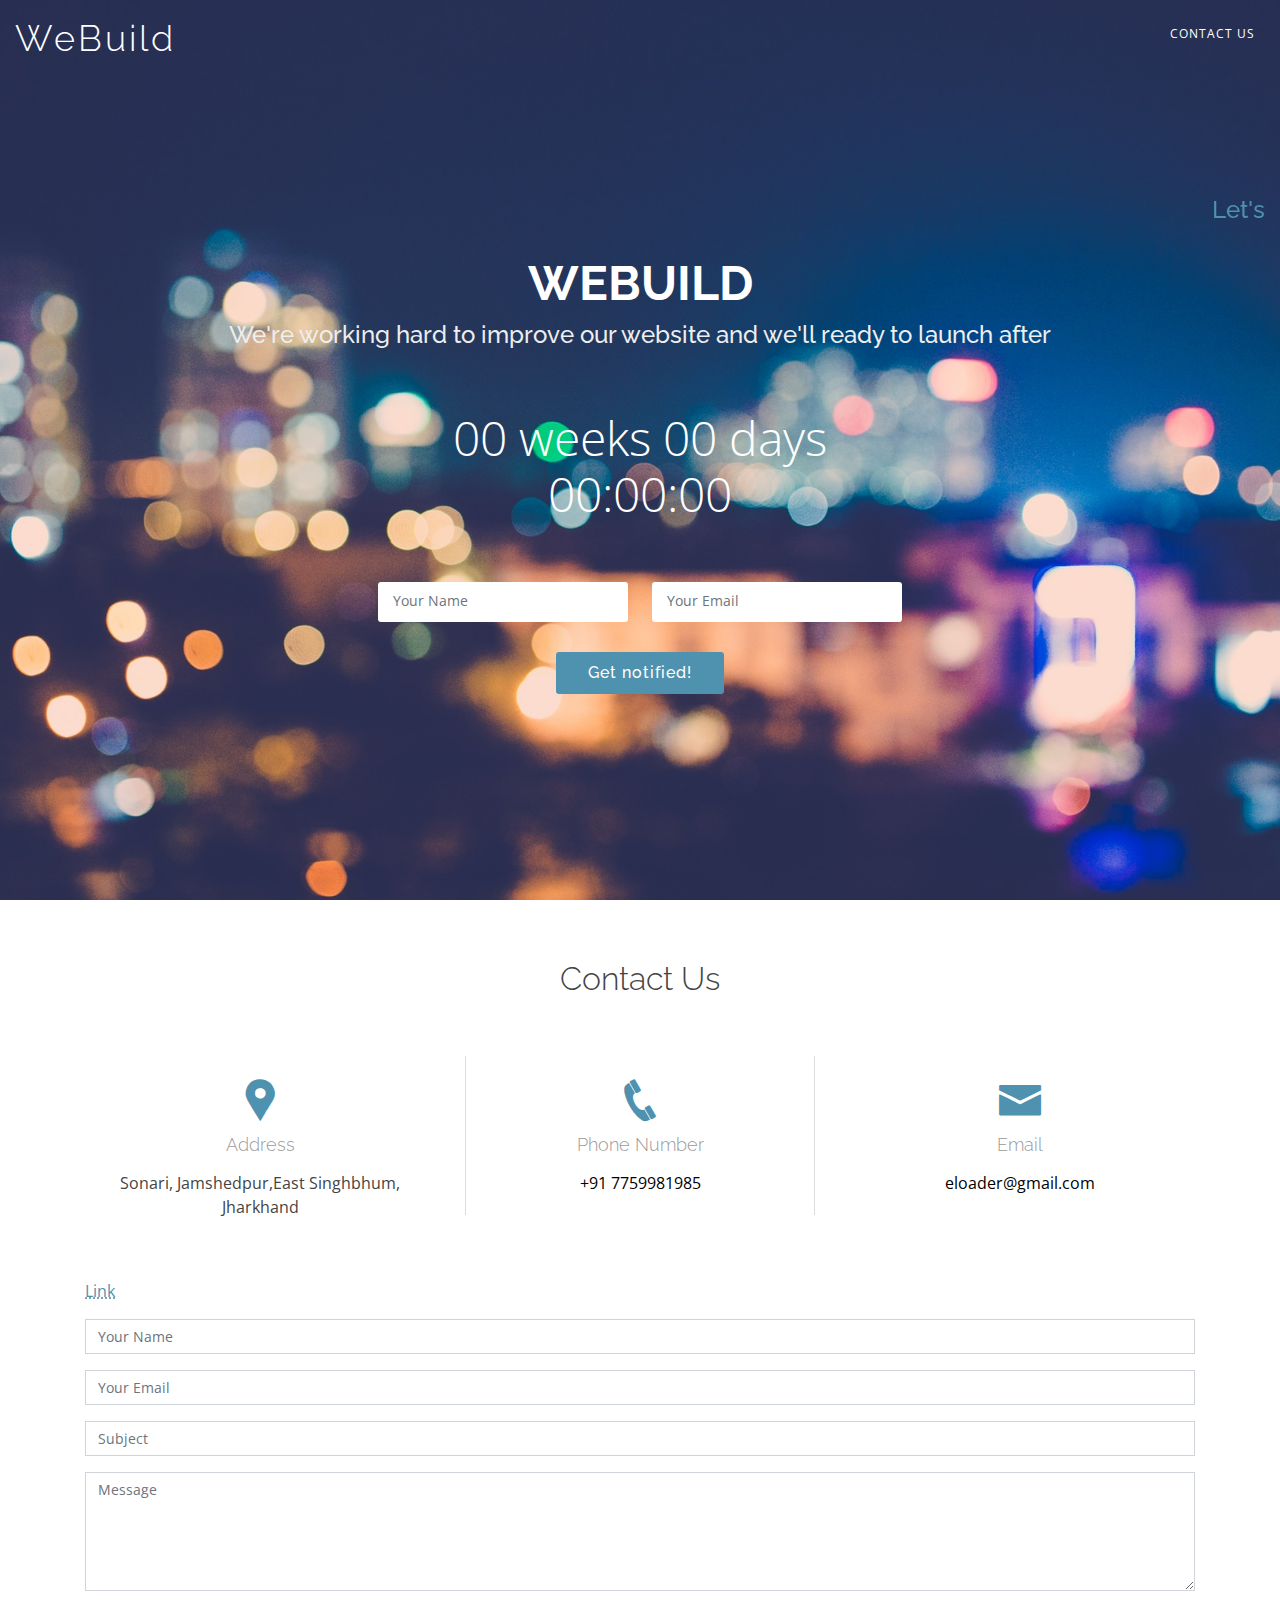
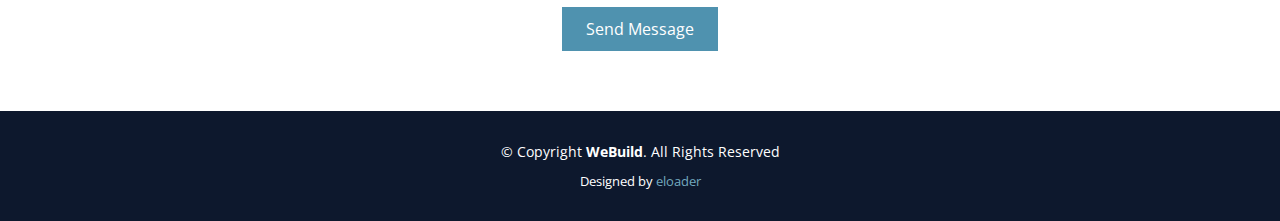
==== index.html @ e7ee73be "Add files via upload" ====
<!DOCTYPE html>
<html lang="en-in">

<head>
  <meta charset="utf-8">
  <meta content="width=device-width, initial-scale=1.0" name="viewport">

  <title>WeBuild - eloader Coming Soon Template</title>
  <meta content="" name="descriptison">
  <meta content="" name="keywords">

  <!-- Favicons -->
  <link href="assets/img/favicon.png" rel="icon">
  <link href="assets/img/apple-touch-icon.png" rel="apple-touch-icon">

  <!-- Google Fonts -->
  <link href="https://fonts.googleapis.com/css?family=Open+Sans:300,300i,400,400i,600,600i,700,700i|Raleway:300,300i,400,400i,600,600i,700,700i" rel="stylesheet">

  <!-- Vendor CSS Files -->
  <link href="assets/vendor/bootstrap/css/bootstrap.min.css" rel="stylesheet">
  <link href="assets/vendor/icofont/icofont.min.css" rel="stylesheet">

  <!-- Template Main CSS File -->
  <link href="assets/css/style.css" rel="stylesheet">

  <!-- =======================================================
  * Template Name: WeBuild - v2.0.0
  * Template URL: https://bootstrapmade.com/free-bootstrap-coming-soon-template-countdwon/
  * Author: BootstrapMade.com
  * License: https://bootstrapmade.com/license/
  * This trial version develop by eloader,all copyright have Bootstrap,so I just modifier so donot take personal.Enjoy the the website,this is fun purpose only.
  ======================================================== -->
</head>

<body>

  <!-- ======= Header ======= -->
  <header id="header">
    <div class="container-fluid">

      <div class="logo float-left">
        <h1 class="text-light"><a href="index.html"><span>WeBuild</span></a></h1>
        <!-- Uncomment below if you prefer to use an image logo -->
        <!-- <a href="index.html"><img src="assets/img/logo.png" alt="" class="img-fluid"></a>-->
      </div>

      <div class="contact-link float-right">
        <a href="#contact" class="scrollto">Contact Us</a>
      </div>

    </div>
  </header><!-- End #header -->

  <!-- ======= Hero Section ======= -->
  <section id="hero">
    <div class="hero-container">
	<marquee background-color:'coral'; onmouseover="this.stop()" onmouseout="this.start()"><h2><a href="https://bing.com/covid/local/india">Let&#39;s Stay Safe & Fight Together Against Corona Virus</a></h2></marquee>
      <h1>WeBuild</h1>
      <h2>We're working hard to improve our website and we'll ready to launch after</h2>
      <div class="countdown" data-count="2020/12/31" data-template="%w weeks %d days <br> %H:%M:%S"></div>

      <form action="forms/notify.php" method="post" role="form" class="php-email-form">
        <div class="row no-gutters">
          <div class="col-md-6 form-group pr-md-1">
            <input type="text" name="name" class="form-control" id="name" placeholder="Your Name" data-rule="minlen:4" data-msg="Please enter at least 4 chars" />
            <div class="validate"></div>
          </div>
          <div class="col-md-6 form-group pl-md-1">
            <input type="email" class="form-control" name="email" id="email" placeholder="Your Email" data-rule="email" data-msg="Please enter a valid email" />
            <div class="validate"></div>
          </div>
        </div>

        <div class="mb-1">
          <div class="loading">Loading</div>
          <div class="error-message"></div>
          <div class="sent-message">Your notification request was sent. Thank you!</div>
        </div>
        <div class="text-center"><button type="submit">Get notified!</button></div>
      </form>
    </div>
  </section><!-- End Hero -->

  <main id="main">

    <!-- ======= Contact Us Section ======= -->
    <section id="contact" class="contact">
      <div class="container">

        <div class="section-title">
		<fieldset>
          <legend><h2>Contact Us</h2></legend>
        </div>

        <div class="row contact-info">

          <div class="col-md-4">
            <div class="contact-address">
              <i class="icofont-google-map"></i>
              <h3>Address</h3>
              <address>Sonari, Jamshedpur,East Singhbhum, Jharkhand</address>
            </div>
          </div>

          <div class="col-md-4">
            <div class="contact-phone">
              <i class="icofont-phone"></i>
              <h3>Phone Number</h3>
              <p><a href="tel:+91 7759981985">+91 7759981985</a></p>
            </div>
          </div>

          <div class="col-md-4">
            <div class="contact-email">
              <i class="icofont-envelope"></i>
              <h3>Email</h3>
              <p><a href="mailto:eloader@gmail.com">eloader@gmail.com</a></p>
            </div>
			 </fieldset> 
          </div>
         	
          </div>
         
         <p><a href="Link.html"><abbr title="CLICK HERE TO LINK NOW">Link</abbr></a></p>
             
          
          

        <div class="form">
          <form action="forms/contact.php" method="post" role="form" class="php-email-form">
            <div class="form-group">
              <input type="text" name="name" class="form-control" id="name" placeholder="Your Name" data-rule="minlen:4" data-msg="Please enter at least 4 chars" />
              <div class="validate"></div>
            </div>
            <div class="form-group">
              <input type="email" class="form-control" name="email" id="email" placeholder="Your Email" data-rule="email" data-msg="Please enter a valid email" />
              <div class="validate"></div>
            </div>
            <div class="form-group">
              <input type="text" class="form-control" name="subject" id="subject" placeholder="Subject" data-rule="minlen:4" data-msg="Please enter at least 8 chars of subject" />
              <div class="validate"></div>
            </div>
            <div class="form-group">
              <textarea class="form-control" name="message" rows="5" data-rule="required" data-msg="Please write something for us" placeholder="Message"></textarea>
              <div class="validate"></div>
            </div>
            <div class="mb-3">
              <div class="loading">Loading</div>
              <div class="error-message"></div>
              <div class="sent-message">Your message has been sent. Thank you!</div>
            </div>
            <div class="text-center"><button type="submit">Send Message</button></div>
          </form>
        </div>

      </div>
    </section><!-- End Contact Us Section -->

  </main><!-- End #main -->

  <!-- ======= Footer ======= -->
  <footer id="footer">
    <div class="container">
      <div class="copyright">
        &copy; Copyright <strong><span>WeBuild</span></strong>. All Rights Reserved
      </div>
      <div class="credits">
        <!-- All the links in the footer should remain intact. -->
        <!-- You can delete the links only if you purchased the pro version. -->
        <!-- Licensing information: https://bootstrapmade.com/license/ -->
        <!-- Purchase the pro version with working PHP/AJAX contact form: https://eloader@gmail.com/ -->
        Designed by <a href="https://www.google.com/">eloader</a>
      </div>
    </div>
  </footer><!-- End #footer -->

  <!-- Vendor JS Files -->
  <script src="assets/vendor/jquery/jquery.min.js"></script>
  <script src="assets/vendor/bootstrap/js/bootstrap.bundle.min.js"></script>
  <script src="assets/vendor/jquery.easing/jquery.easing.min.js"></script>
  <script src="assets/vendor/php-email-form/validate.js"></script>
  <script src="assets/vendor/jquery-countdown/jquery.countdown.min.js"></script>

  <!-- Template Main JS File -->
  <script src="assets/js/main.js"></script>

</body>

</html>
---- assets/css/style.css ----
/**
* Template Name: WeBuild - v2.0.0
* Template URL: https://bootstrapmade.com/free-bootstrap-coming-soon-template-countdwon/
* Author: BootstrapMade.com
* License: https://bootstrapmade.com/license/
*/

/*--------------------------------------------------------------
# General
--------------------------------------------------------------*/
body {
  font-family: "Open Sans", sans-serif;
  color: #444;
}

a {
  color: #4f92af;
}

a:hover {
  color: #5eb8df;
  text-decoration: none;
}

h1, h2, h3, h4, h5, h6, .font-primary {
  font-family: "Raleway", sans-serif;
}

/*--------------------------------------------------------------
# Header
--------------------------------------------------------------*/
#header {
  height: 80px;
  padding: 20px 0;
  position: relative;
  z-index: 10;
}

#header .logo h1 {
  font-size: 36px;
  margin: 0;
  padding: 0;
  line-height: 1;
  font-weight: 300;
  letter-spacing: 3px;
}

#header .logo h1 a, #header .logo h1 a:hover {
  color: #fff;
  text-decoration: none;
}

#header .logo img {
  padding: 0;
  margin: 0;
  max-height: 40px;
}

#header .contact-link a {
  color: #fff;
  padding-right: 10px;
  font-size: 12px;
  letter-spacing: 1px;
  text-transform: uppercase;
}

#header .contact-link a:hover {
  text-decoration: underline;
}

@media (max-width: 768px) {
  #header .logo h1 {
    font-size: 28px;
    padding: 8px 0;
  }
}

/*--------------------------------------------------------------
# Hero Section
--------------------------------------------------------------*/
#hero {
  width: 100%;
  height: 100vh;
  background: url("../img/hero-bg.jpg") top center;
  background-size: cover;
  position: relative;
  margin-top: -80px;
  z-index: 9;
  /* countdown */
}

#hero .hero-container {
  position: absolute;
  bottom: 0;
  top: 0;
  left: 0;
  right: 0;
  display: flex;
  justify-content: center;
  align-items: center;
  flex-direction: column;
  text-align: center;
  padding: 0 15px;
}

#hero h1 {
  margin: 0 0 10px 0;
  font-size: 48px;
  font-weight: 700;
  line-height: 56px;
  text-transform: uppercase;
  color: #fff;
}

#hero h2 {
  color: #eee;
  margin-bottom: 30px;
  font-size: 24px;
}

#hero .countdown {
  font-size: 48px;
  font-weight: 300;
  color: #fff;
  line-height: 56px;
  margin: 30px 0 60px 0;
}

#hero .php-email-form .validate {
  display: none;
  color: red;
  margin: 0 0 15px 0;
  font-weight: 400;
  font-size: 13px;
}

#hero .php-email-form .error-message {
  display: none;
  color: #fff;
  background: #ed3c0d;
  text-align: center;
  padding: 15px;
  font-weight: 600;
}

#hero .php-email-form .sent-message {
  display: none;
  color: #fff;
  background: #18d26e;
  text-align: center;
  padding: 15px;
  font-weight: 600;
}

#hero .php-email-form .loading {
  display: none;
  background: #fff;
  text-align: center;
  padding: 15px;
}

#hero .php-email-form .loading:before {
  content: "";
  display: inline-block;
  border-radius: 50%;
  width: 24px;
  height: 24px;
  margin: 0 10px -6px 0;
  border: 3px solid #18d26e;
  border-top-color: #eee;
  -webkit-animation: animate-loading-notify 1s linear infinite;
  animation: animate-loading-notify 1s linear infinite;
}

@-webkit-keyframes animate-loading-notify {
  0% {
    transform: rotate(0deg);
  }
  100% {
    transform: rotate(360deg);
  }
}

@keyframes animate-loading-notify {
  0% {
    transform: rotate(0deg);
  }
  100% {
    transform: rotate(360deg);
  }
}

#hero .php-email-form input {
  border-radius: 3px;
  box-shadow: none;
  font-size: 14px;
  border: 0;
  padding: 0px 15px 2px 15px;
  width: 250px;
  height: 40px;
  margin: 0 8px;
}

#hero .php-email-form button[type="submit"] {
  font-family: "Raleway", sans-serif;
  font-weight: 500;
  font-size: 16px;
  letter-spacing: 1px;
  display: inline-block;
  padding: 7px 30px;
  border-radius: 3px;
  transition: 0.5s;
  margin: 10px;
  border: 2px solid #4f92af;
  color: #fff;
  background: #4f92af;
}

#hero .php-email-form button[type="submit"]:hover {
  background: transparent;
  color: #fff;
  border: 2px solid #fff;
}

@media (min-width: 1024px) {
  #hero {
    background-attachment: fixed;
  }
}

@media (max-width: 768px) {
  #hero h1 {
    font-size: 28px;
    line-height: 36px;
  }
  #hero h2 {
    font-size: 18px;
    line-height: 24px;
    margin-bottom: 30px;
  }
  #hero .php-email-form input {
    margin: 0 auto;
  }
}

@media (max-width: 575px) {
  #hero .countdown {
    font-size: 32px;
    line-height: 38px;
  }
}

/*--------------------------------------------------------------
# Sections General
--------------------------------------------------------------*/
section {
  padding: 60px 0;
}

.section-bg {
  background-color: #f7fafc;
}

.section-title {
  text-align: center;
  padding-bottom: 30px;
}

.section-title h2 {
  font-size: 32px;
  font-weight: 300;
  margin-bottom: 20px;
  padding-bottom: 0;
}

.section-title p {
  margin-bottom: 0;
}

/*--------------------------------------------------------------
# Contact Us
--------------------------------------------------------------*/
.contact .contact-info {
  margin-bottom: 20px;
  text-align: center;
}

.contact .contact-info i {
  font-size: 48px;
  display: inline-block;
  margin-bottom: 10px;
  color: #4f92af;
}

.contact .contact-info address, .contact .contact-info p {
  margin-bottom: 0;
  color: #444;
}

.contact .contact-info h3 {
  font-size: 18px;
  margin-bottom: 15px;
  font-weight: 300;
  color: #999;
}

.contact .contact-info a {
  color: #000;
}

.contact .contact-info a:hover {
  color: #4f92af;
}

.contact .contact-address, .contact .contact-phone, .contact .contact-email {
  margin-bottom: 20px;
}

.contact .php-email-form .validate {
  display: none;
  color: red;
  margin: 0 0 15px 0;
  font-weight: 400;
  font-size: 13px;
}

.contact .php-email-form .error-message {
  display: none;
  color: #fff;
  background: #ed3c0d;
  text-align: center;
  padding: 15px;
  font-weight: 600;
}

.contact .php-email-form .sent-message {
  display: none;
  color: #fff;
  background: #18d26e;
  text-align: center;
  padding: 15px;
  font-weight: 600;
}

.contact .php-email-form .loading {
  display: none;
  background: #fff;
  text-align: center;
  padding: 15px;
}

.contact .php-email-form .loading:before {
  content: "";
  display: inline-block;
  border-radius: 50%;
  width: 24px;
  height: 24px;
  margin: 0 10px -6px 0;
  border: 3px solid #18d26e;
  border-top-color: #eee;
  -webkit-animation: animate-loading 1s linear infinite;
  animation: animate-loading 1s linear infinite;
}

.contact .php-email-form input, .contact .php-email-form textarea {
  border-radius: 0;
  box-shadow: none;
  font-size: 14px;
}

.contact .php-email-form input:focus, .contact .php-email-form textarea:focus {
  border-color: #4f92af;
}

.contact .php-email-form button[type="submit"] {
  background: #4f92af;
  border: 0;
  padding: 10px 24px;
  color: #fff;
  transition: 0.4s;
}

.contact .php-email-form button[type="submit"]:hover {
  background: #72a8bf;
}

@-webkit-keyframes animate-loading {
  0% {
    transform: rotate(0deg);
  }
  100% {
    transform: rotate(360deg);
  }
}

@keyframes animate-loading {
  0% {
    transform: rotate(0deg);
  }
  100% {
    transform: rotate(360deg);
  }
}

@media (min-width: 768px) {
  .contact .contact-phone {
    border-left: 1px solid #ddd;
    border-right: 1px solid #ddd;
  }
  .contact .contact-address, .contact .contact-phone, .contact .contact-email {
    padding: 20px 0;
  }
}

/*--------------------------------------------------------------
# Footer
--------------------------------------------------------------*/
#footer {
  background: #0d182d;
  padding: 30px 0;
  color: #fff;
  font-size: 14px;
}

#footer .copyright {
  text-align: center;
}

#footer .credits {
  padding-top: 10px;
  text-align: center;
  font-size: 13px;
  color: #fff;
}

#footer .credits a {
  color: #72a8bf;
}
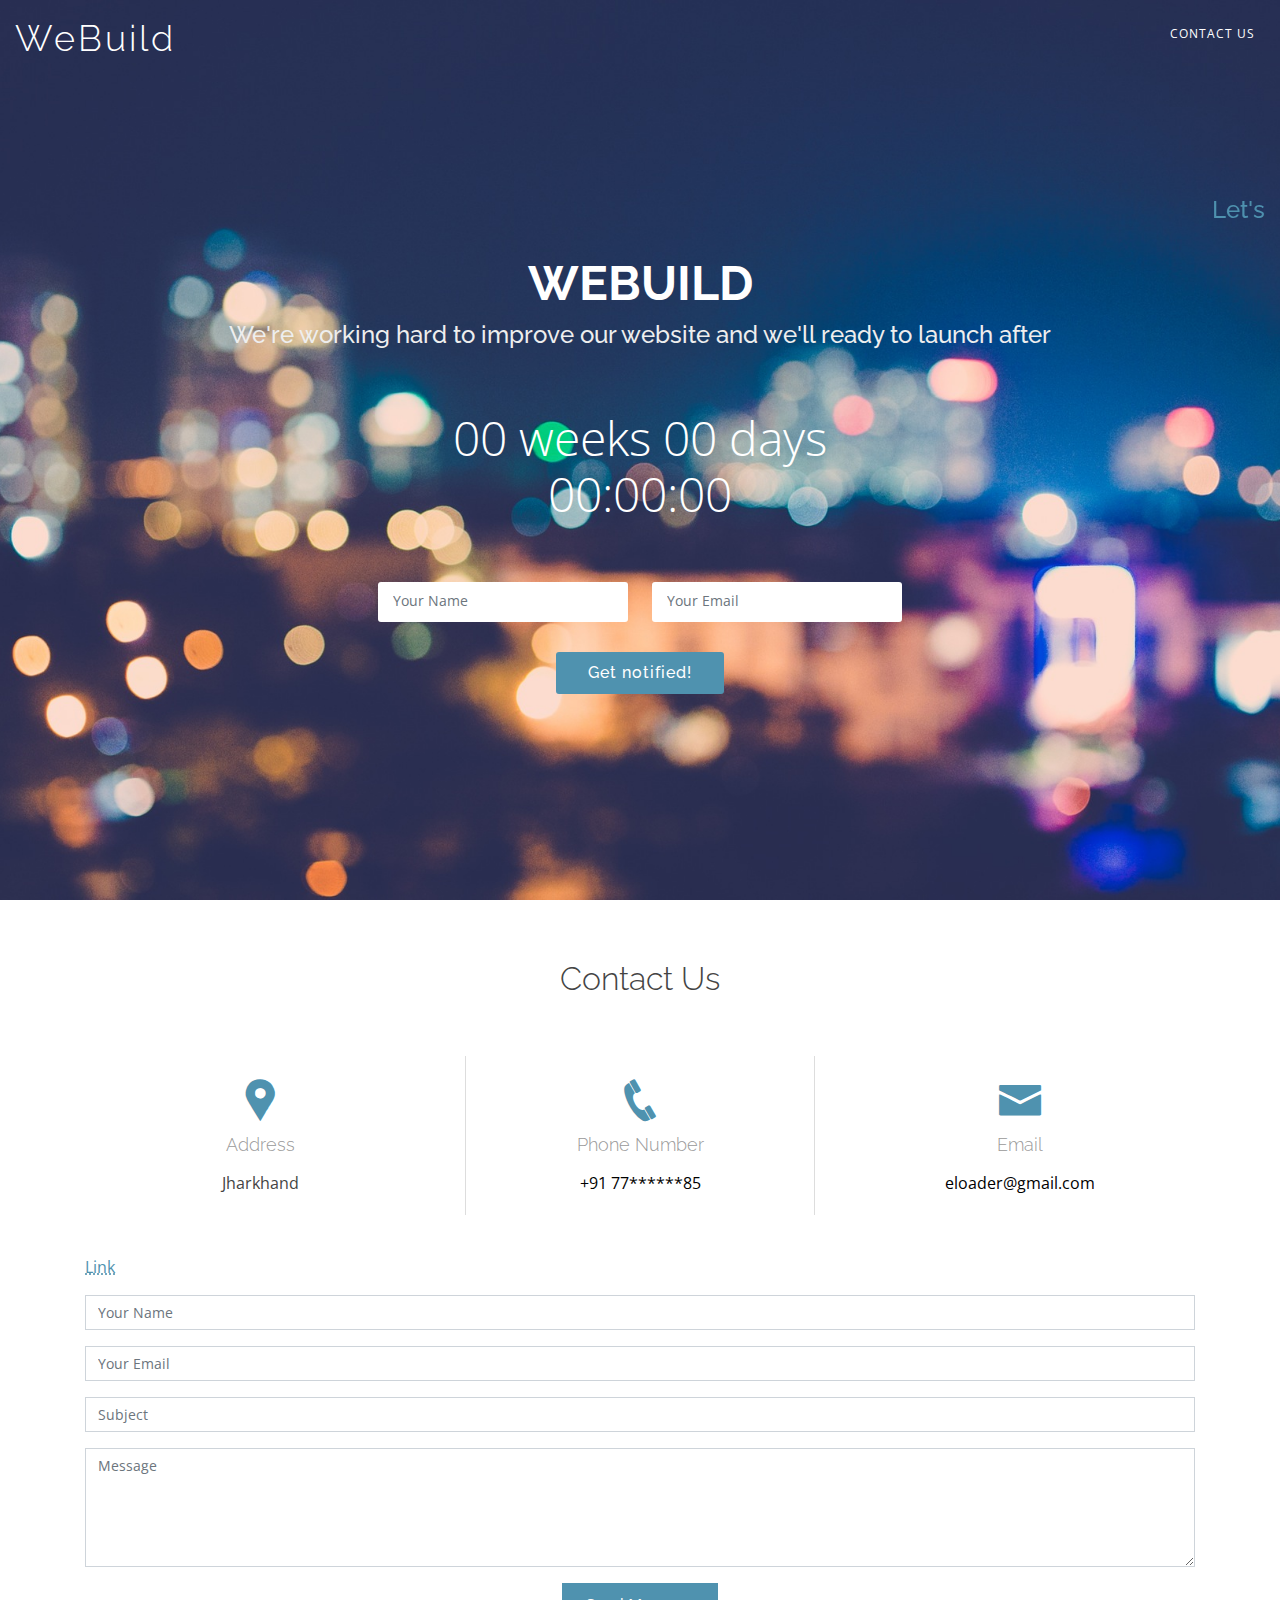
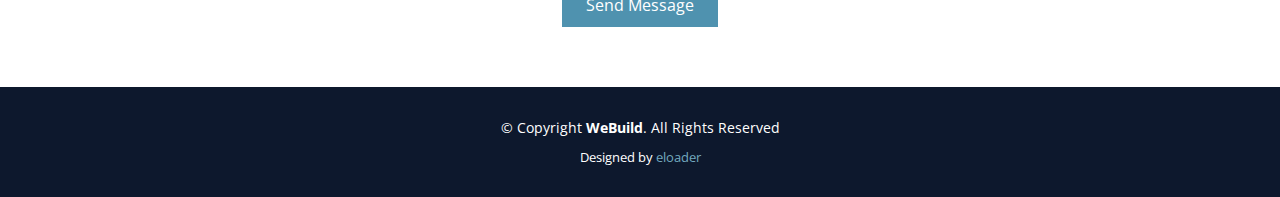
==== commit e62e6f2b: "Update index.html" ====
--- a/index.html
+++ b/index.html
@@ -98,7 +98,7 @@
             <div class="contact-address">
               <i class="icofont-google-map"></i>
               <h3>Address</h3>
-              <address>Sonari, Jamshedpur,East Singhbhum, Jharkhand</address>
+              <address> Jharkhand</address>
             </div>
           </div>
 
@@ -106,7 +106,7 @@
             <div class="contact-phone">
               <i class="icofont-phone"></i>
               <h3>Phone Number</h3>
-              <p><a href="tel:+91 7759981985">+91 7759981985</a></p>
+              <p><a href="tel:+91 77******85">+91 77******85</a></p>
             </div>
           </div>
 
@@ -114,7 +114,7 @@
             <div class="contact-email">
               <i class="icofont-envelope"></i>
               <h3>Email</h3>
-              <p><a href="mailto:eloader@gmail.com">eloader@gmail.com</a></p>
+              <p><a href="mailto:eloaderdos@gmail.com">eloader@gmail.com</a></p>
             </div>
 			 </fieldset> 
           </div>
@@ -186,4 +186,4 @@
 
 </body>
 
-</html>+</html>
